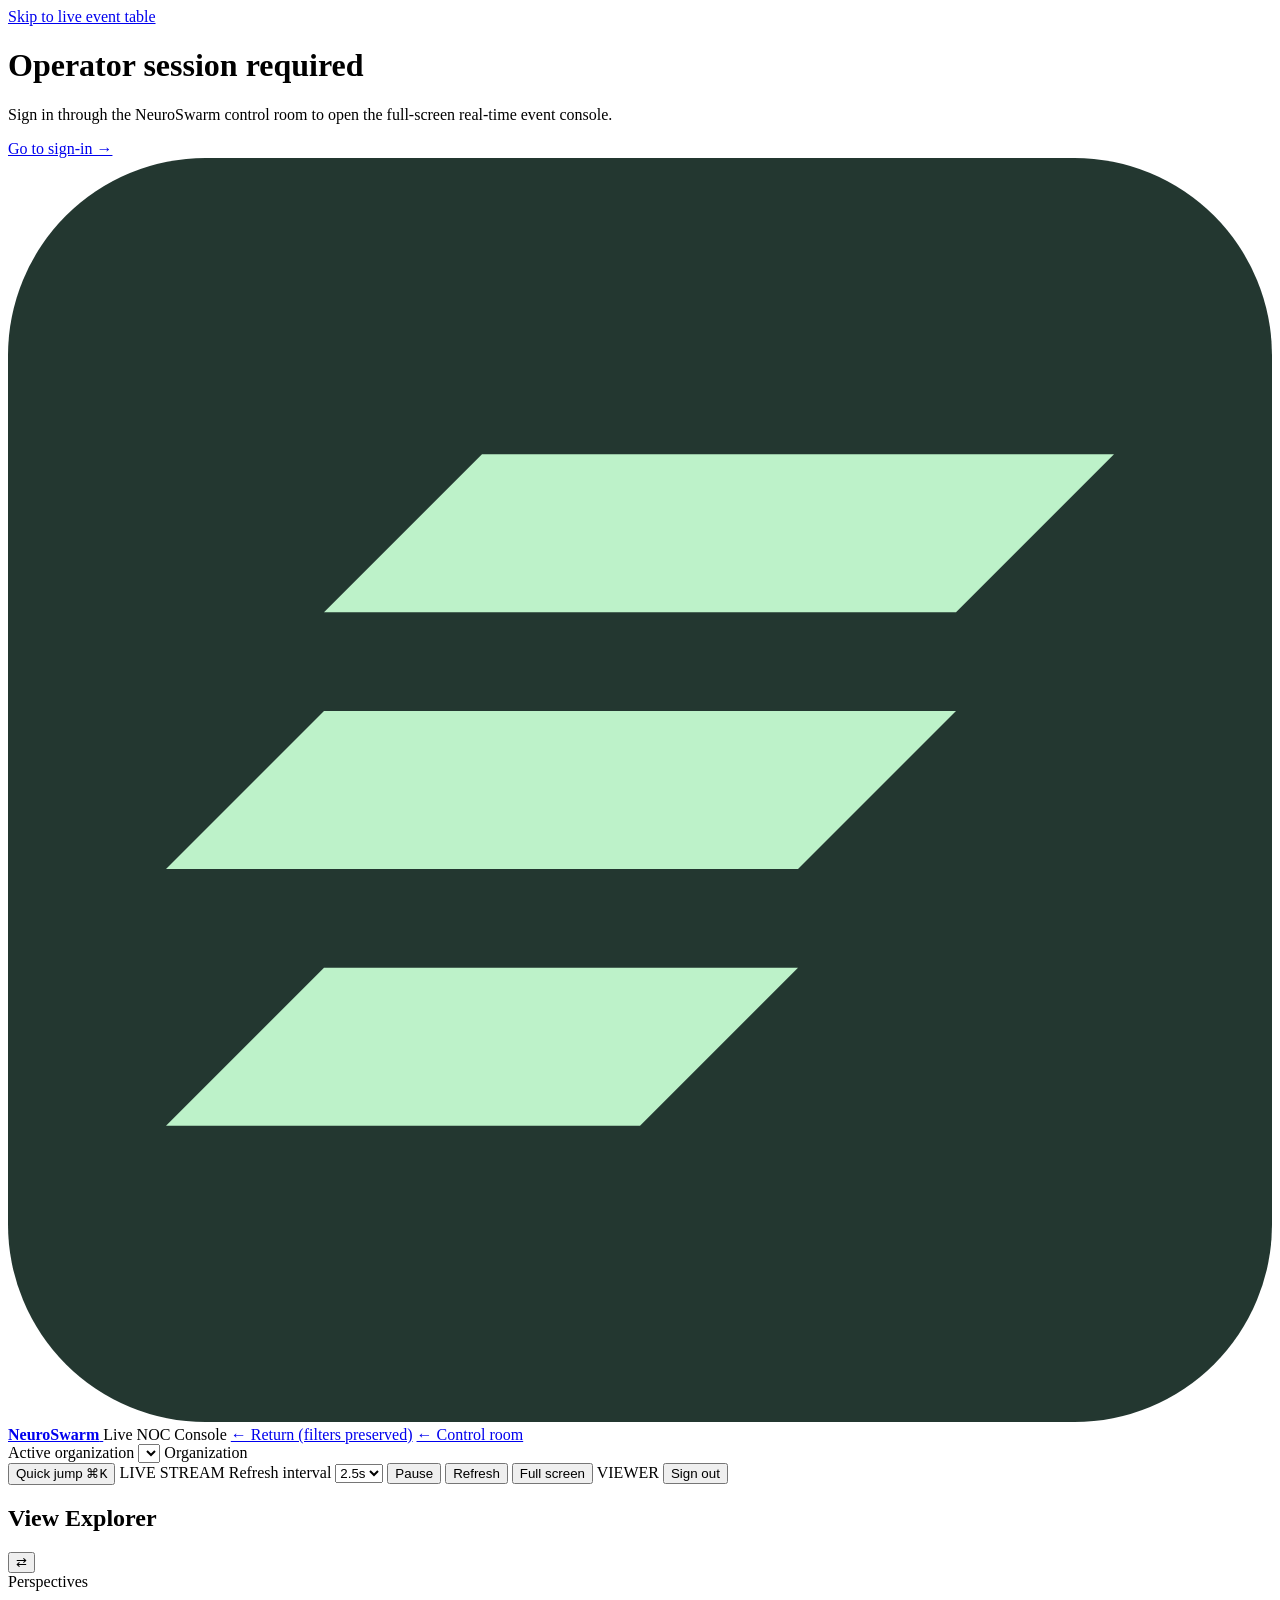
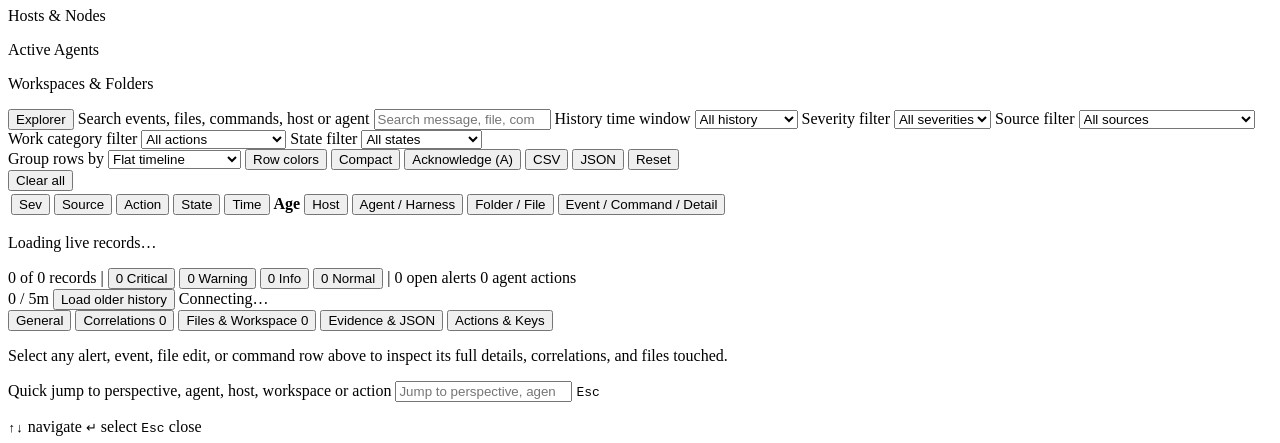
==== frontend/live.html @ e2f2a692 "Initial NeuroSwarm self-hosted release Co-authored-by: OpenBot <335604065+openbotgit[bot]@users.nore" ====
<!doctype html>
<html lang="en">
<head>
  <meta charset="utf-8">
  <meta name="viewport" content="width=device-width, initial-scale=1">
  <meta name="theme-color" content="#192823">
  <title>Live events · NeuroSwarm NOC</title>
  <link rel="icon" href="data:image/svg+xml,%3Csvg%20xmlns%3D%22http%3A%2F%2Fwww.w3.org%2F2000%2Fsvg%22%20viewBox%3D%220%200%2064%2064%22%20role%3D%22img%22%3E%3Ctitle%3ENeuroSwarm%3C%2Ftitle%3E%3Crect%20width%3D%2264%22%20height%3D%2264%22%20rx%3D%2210%22%20fill%3D%22%23192823%22%2F%3E%3Cg%20transform%3D%22translate%288%2013%29%22%3E%3Cpolygon%20fill%3D%22%23BDF2C9%22%20points%3D%2216%2C2%2048%2C2%2040%2C10%208%2C10%22%2F%3E%3Cpolygon%20fill%3D%22%23BDF2C9%22%20points%3D%228%2C15%2040%2C15%2032%2C23%200%2C23%22%2F%3E%3Cpolygon%20fill%3D%22%23BDF2C9%22%20points%3D%228%2C28%2032%2C28%2024%2C36%200%2C36%22%2F%3E%3C%2Fg%3E%3C%2Fsvg%3E" type="image/svg+xml">
  <link rel="stylesheet" href="/live.css">
</head>
<body>
  <a href="#table-wrap" class="sr-only skip-link">Skip to live event table</a>

  <div id="auth-gate" class="gate hidden" role="main">
    <div class="gate-card">
      <h1>Operator session required</h1>
      <p>Sign in through the NeuroSwarm control room to open the full-screen real-time event console.</p>
      <a href="/" class="btn primary">Go to sign-in →</a>
    </div>
  </div>

  <div id="app" class="shell row-tint hidden">
    <header class="topbar">
      <div class="top-left">
        <a href="/" class="brand" title="Back to main control room">
          <svg class="mark" viewBox="0 0 64 64" aria-hidden="true"><rect width="64" height="64" rx="10" fill="#233730"/><g transform="translate(8 13)" fill="#BDF2C9"><polygon points="16,2 48,2 40,10 8,10"/><polygon points="8,15 40,15 32,23 0,23"/><polygon points="8,28 32,28 24,36 0,36"/></g></svg>
          <strong>NeuroSwarm</strong>
        </a>
        <span class="title-chip">Live NOC Console</span>
        <a href="/" id="return-link" class="btn bar-btn return-bar-btn hidden">← Return (filters preserved)</a>
        <a href="/" class="btn bar-btn">← Control room</a>
        <div class="org-wrap">
          <label for="org-switcher" class="sr-only">Active organization</label>
          <select id="org-switcher" class="org-select hidden" aria-label="Switch active organization"></select>
          <span id="org-badge" class="org-pill">Organization</span>
        </div>
      </div>

      <div class="top-right">
        <button type="button" id="cmdk-btn" class="btn bar-btn cmdk-trigger" title="Quick jump &amp; actions (Ctrl+K / ⌘K)">Quick jump <kbd>⌘K</kbd></button>
        <span id="live-badge" class="live-pill live"><i aria-hidden="true"></i>LIVE</span>
        <span id="feed-mode-badge" class="mode-chip" title="Active telemetry transport">STREAM</span>
        <label for="interval" class="sr-only">Refresh interval</label>
        <select id="interval" class="top-select" title="Auto-refresh interval">
          <option value="2500" selected>2.5s</option>
          <option value="5000">5s</option>
          <option value="10000">10s</option>
          <option value="30000">30s</option>
        </select>
        <button type="button" id="pause" class="btn bar-btn" aria-pressed="false" title="Pause display while buffering incoming events (P)">Pause</button>
        <button type="button" id="refresh" class="btn bar-btn">Refresh</button>
        <button type="button" id="fullscreen" class="btn bar-btn" title="Toggle full screen (F)">Full screen</button>
        <span id="user-label" class="user-lbl"></span>
        <span id="role-badge" class="role-pill">VIEWER</span>
        <button type="button" id="logout" class="btn bar-btn">Sign out</button>
      </div>
    </header>

    <div class="workspace">
      <aside id="sidebar" class="sidebar" aria-label="View Explorer">
        <div class="pane-head">
          <h2>View Explorer</h2>
          <button type="button" id="sidebar-toggle" class="icon-btn" title="Collapse View Explorer" aria-label="Toggle View Explorer">⇄</button>
        </div>
        <div class="tree-scroll">
          <div class="tree-group">
            <div class="tree-heading">Perspectives</div>
            <ul id="perspectives" class="tree-list" role="listbox" aria-label="Event perspectives"></ul>
          </div>
          <div class="tree-group">
            <div class="tree-heading">Hosts &amp; Nodes</div>
            <ul id="host-tree" class="tree-list" aria-label="Hosts"></ul>
          </div>
          <div class="tree-group">
            <div class="tree-heading">Active Agents</div>
            <ul id="agent-tree" class="tree-list" aria-label="Agents"></ul>
          </div>
          <div class="tree-group">
            <div class="tree-heading">Workspaces &amp; Folders</div>
            <ul id="workspace-tree" class="tree-list" aria-label="Workspaces"></ul>
          </div>
        </div>
      </aside>

      <main class="main" id="main">
        <section class="browser-pane" aria-label="Real-time event and agent work browser">
          <div class="toolbar">
            <div class="toolbar-group">
              <button type="button" id="mobile-tree-btn" class="btn small mobile-only">Explorer</button>
              <label for="search" class="sr-only">Search events, files, commands, host or agent</label>
              <input id="search" class="search" type="search" placeholder="Search message, file, command, agent, host… ( / )" autocomplete="off">

              <label for="window" class="sr-only">History time window</label>
              <select id="window" class="select" title="History window">
                <option value="all" selected>All history</option>
                <option value="900">Last 15 min</option>
                <option value="3600">Last 1 hour</option>
                <option value="86400">Last 24 hours</option>
              </select>

              <label for="severity" class="sr-only">Severity filter</label>
              <select id="severity" class="select">
                <option value="">All severities</option>
                <option value="CRITICAL">Critical</option>
                <option value="ERROR">Error</option>
                <option value="WARNING">Warning</option>
                <option value="INFO">Info</option>
                <option value="NORMAL">Normal / OK</option>
              </select>

              <label for="kind" class="sr-only">Source filter</label>
              <select id="kind" class="select">
                <option value="">All sources</option>
                <option value="Alert">Alerts</option>
                <option value="Agent Work">Agent Work (files &amp; cmds)</option>
                <option value="Event">System / Agent Events</option>
                <option value="Collaboration">Collaboration</option>
                <option value="Audit">Audit Trail</option>
              </select>

              <label for="category" class="sr-only">Work category filter</label>
              <select id="category" class="select">
                <option value="">All actions</option>
                <option value="file_edit">Edit files</option>
                <option value="shell">Run commands</option>
                <option value="file_read">Read files</option>
                <option value="plan">Plan</option>
                <option value="coordination">Coordinate</option>
                <option value="web">Web &amp; browser</option>
                <option value="guardrail">Guardrail / Resource</option>
              </select>

              <label for="status" class="sr-only">State filter</label>
              <select id="status" class="select">
                <option value="">All states</option>
                <option value="OPEN">Open / Active</option>
                <option value="ACKED">Acknowledged</option>
                <option value="RESOLVED">Resolved / Done</option>
                <option value="RECORDED">Recorded</option>
              </select>
            </div>

            <div class="toolbar-group">
              <label for="group-mode" class="sr-only">Group rows by</label>
              <select id="group-mode" class="select" title="Group rows (SCOM style)">
                <option value="none">Flat timeline</option>
                <option value="severity">Group: Severity</option>
                <option value="agent">Group: Agent</option>
                <option value="workspace">Group: Workspace</option>
              </select>
              <button type="button" id="tint-btn" class="btn small active" aria-pressed="true" title="Toggle OMi full-row severity color tint">Row colors</button>
              <button type="button" id="density-btn" class="btn small" aria-pressed="false" title="Toggle row density (Compact / Comfortable)">Compact</button>
              <button type="button" id="ack-selected" class="btn small primary hidden">Acknowledge (A)</button>
              <button type="button" id="export-csv" class="btn small">CSV</button>
              <button type="button" id="export-json" class="btn small">JSON</button>
              <button type="button" id="reset-filters" class="btn small">Reset</button>
            </div>
          </div>

          <div id="scope-banner" class="scope-banner hidden">
            <div id="active-chips" class="active-chips"><span id="scope-text"></span></div>
            <button type="button" id="clear-scope" class="link-btn">Clear all</button>
          </div>

          <div id="table-wrap" class="table-wrap" tabindex="0">
            <table class="tbl" aria-label="Real-time alerts, events and agent work stream">
              <thead>
                <tr>
                  <th class="col-sev"><button type="button" class="sort-btn" data-sort="severity">Sev</button></th>
                  <th class="col-kind"><button type="button" class="sort-btn" data-sort="kind">Source</button></th>
                  <th class="col-cat"><button type="button" class="sort-btn" data-sort="categoryLabel">Action</button></th>
                  <th class="col-state"><button type="button" class="sort-btn" data-sort="status">State</button></th>
                  <th class="col-time"><button type="button" class="sort-btn" data-sort="ts">Time</button></th>
                  <th class="col-age">Age</th>
                  <th class="col-host"><button type="button" class="sort-btn" data-sort="host_id">Host</button></th>
                  <th class="col-agent"><button type="button" class="sort-btn" data-sort="agent">Agent / Harness</button></th>
                  <th class="col-where"><button type="button" class="sort-btn" data-sort="where">Folder / File</button></th>
                  <th class="col-msg"><button type="button" class="sort-btn" data-sort="message">Event / Command / Detail</button></th>
                </tr>
              </thead>
              <tbody id="rows"></tbody>
            </table>
            <p id="empty" class="empty-msg">Loading live records…</p>
          </div>

          <footer class="statusbar" role="status" aria-live="polite">
            <div class="status-left">
              <span id="count">0 of 0 records</span>
              <span class="sep" aria-hidden="true">|</span>
              <button type="button" class="counter sev-critical" data-quick-sev="CRITICAL" title="Filter Critical"><i aria-hidden="true"></i><span id="cnt-critical">0</span> Critical</button>
              <button type="button" class="counter sev-warning" data-quick-sev="WARNING" title="Filter Warning"><i aria-hidden="true"></i><span id="cnt-warning">0</span> Warning</button>
              <button type="button" class="counter sev-info" data-quick-sev="INFO" title="Filter Info"><i aria-hidden="true"></i><span id="cnt-info">0</span> Info</button>
              <button type="button" class="counter sev-normal" data-quick-sev="NORMAL" title="Filter Normal"><i aria-hidden="true"></i><span id="cnt-normal">0</span> Normal</button>
              <span class="sep" aria-hidden="true">|</span>
              <span id="open-alerts-cnt" class="open-badge">0 open alerts</span>
              <span id="work-steps-cnt" class="work-badge">0 agent actions</span>
            </div>
            <div class="status-right">
              <span id="rate-badge" class="rate-chip" title="Events observed in the last 5 minutes">0 / 5m</span>
              <button type="button" id="load-older" class="btn hidden" title="Load older persisted history">Load older history</button>
              <span id="sync">Connecting…</span>
            </div>
          </footer>
        </section>

        <div id="split-handle" class="split-handle" role="separator" aria-orientation="horizontal" aria-label="Resize details panel" aria-valuemin="180" aria-valuemax="560" aria-valuenow="272" tabindex="0" title="Drag or use Up/Down arrows to resize details pane"><span></span></div>

        <section id="details" class="detail-pane" aria-label="Selected event details and correlations">
          <div class="detail-head">
            <div class="detail-tabs" role="tablist" aria-label="Event detail tabs">
              <button type="button" class="dtab active" role="tab" aria-selected="true" data-dtab="general">General</button>
              <button type="button" class="dtab" role="tab" aria-selected="false" data-dtab="correlations">Correlations <span id="corr-count" class="tab-cnt">0</span></button>
              <button type="button" class="dtab" role="tab" aria-selected="false" data-dtab="files">Files &amp; Workspace <span id="files-count" class="tab-cnt">0</span></button>
              <button type="button" class="dtab" role="tab" aria-selected="false" data-dtab="evidence">Evidence &amp; JSON</button>
              <button type="button" class="dtab" role="tab" aria-selected="false" data-dtab="actions">Actions &amp; Keys</button>
            </div>
            <div id="detail-quick" class="detail-quick"></div>
          </div>
          <div id="detail" class="detail-body">
            <p class="muted">Select any alert, event, file edit, or command row above to inspect its full details, correlations, and files touched.</p>
          </div>
        </section>
      </main>
    </div>
  </div>

  <div id="cmdk-overlay" class="cmdk-overlay hidden" role="dialog" aria-modal="true" aria-labelledby="cmdk-label">
    <div class="cmdk-card">
      <div class="cmdk-head">
        <label id="cmdk-label" for="cmdk-input" class="sr-only">Quick jump to perspective, agent, host, workspace or action</label>
        <input id="cmdk-input" class="cmdk-input" type="search" placeholder="Jump to perspective, agent, host, folder, or action…" autocomplete="off">
        <kbd class="cmdk-esc">Esc</kbd>
      </div>
      <ul id="cmdk-list" class="cmdk-list" role="listbox" aria-label="Quick actions"></ul>
      <div class="cmdk-foot">
        <span><kbd>↑</kbd><kbd>↓</kbd> navigate</span>
        <span><kbd>↵</kbd> select</span>
        <span><kbd>Esc</kbd> close</span>
      </div>
    </div>
  </div>

  <dialog id="incident-dialog" aria-labelledby="incident-heading">
    <header class="incident-head">
      <h2 id="incident-heading">Incident</h2>
      <button type="button" class="btn" id="incident-refresh">Refresh</button>
      <button type="button" class="btn" id="incident-close" autofocus>Close</button>
    </header>
    <p id="incident-feedback" role="status"></p>
    <div id="incident-content"></div>
  </dialog>

  <div id="toast" class="toast hidden" role="status" aria-live="polite"></div>
  <script defer src="/live.js"></script>
</body>
</html>
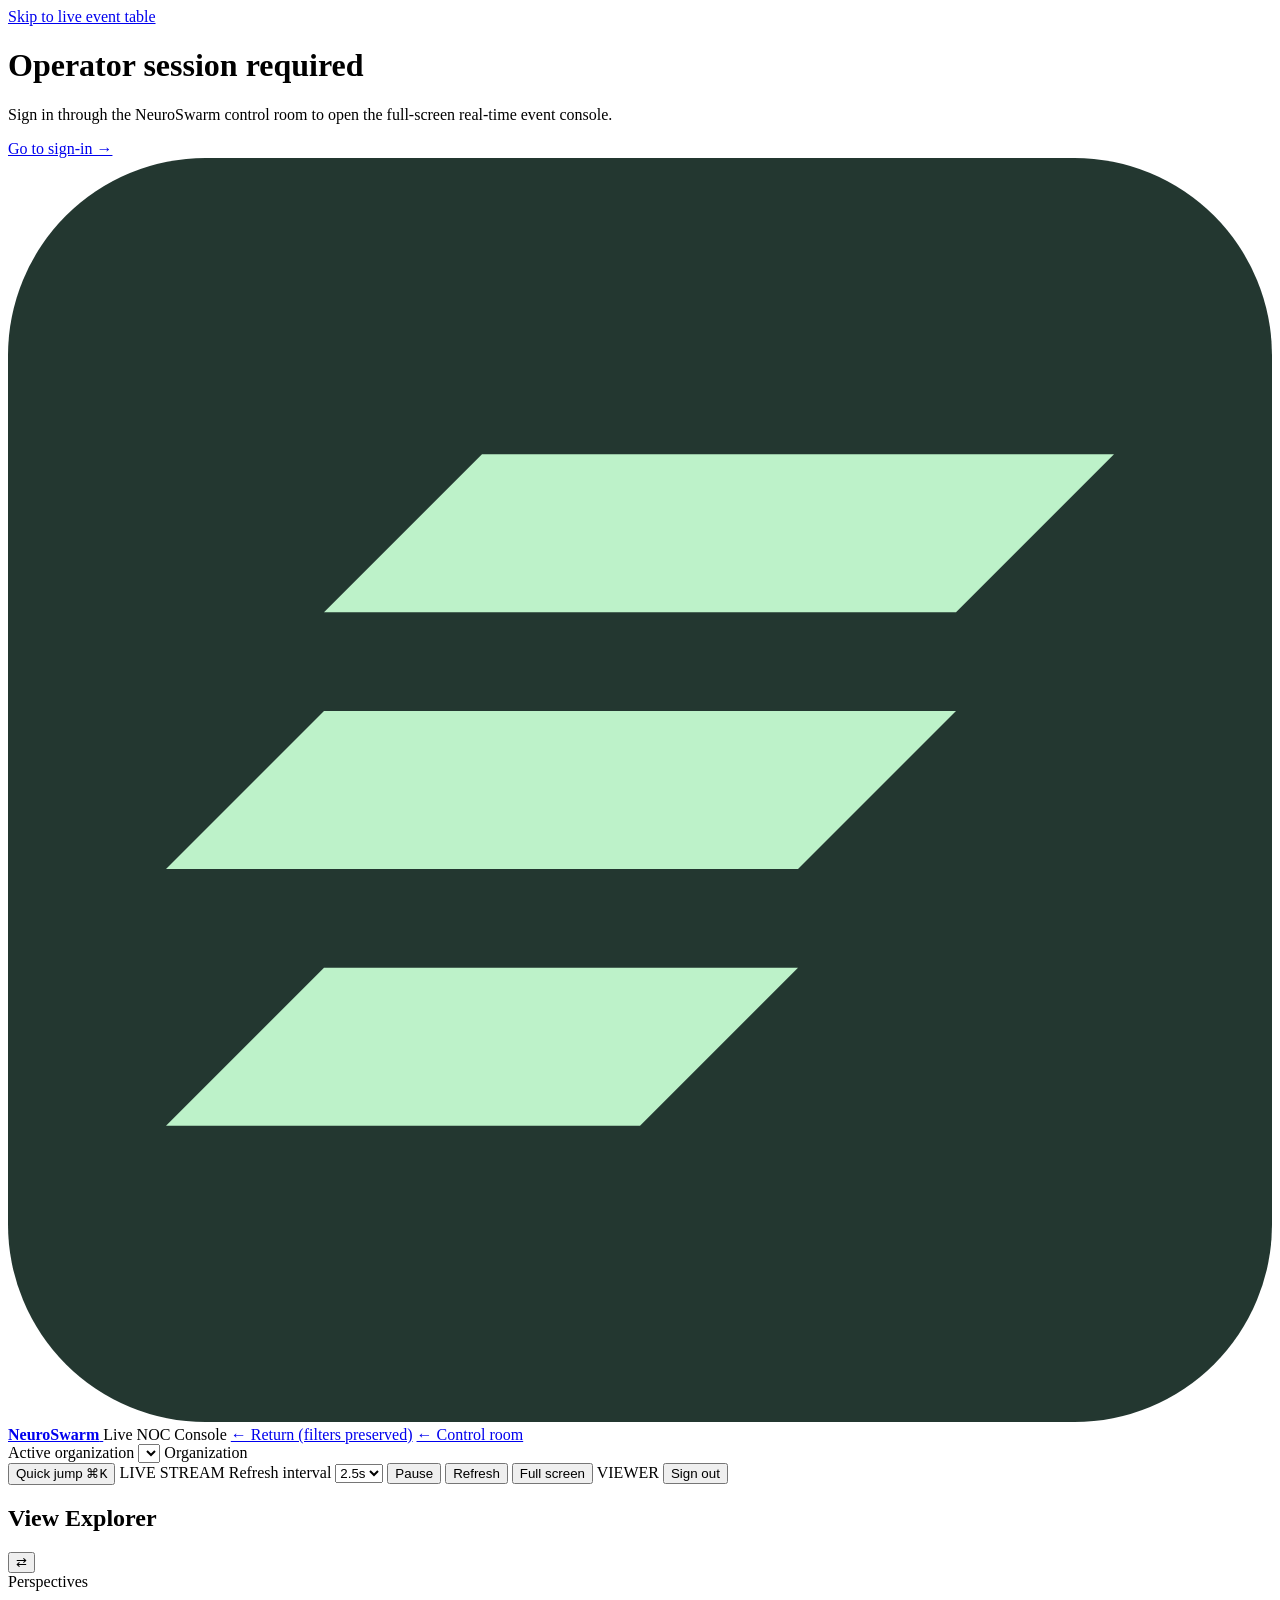
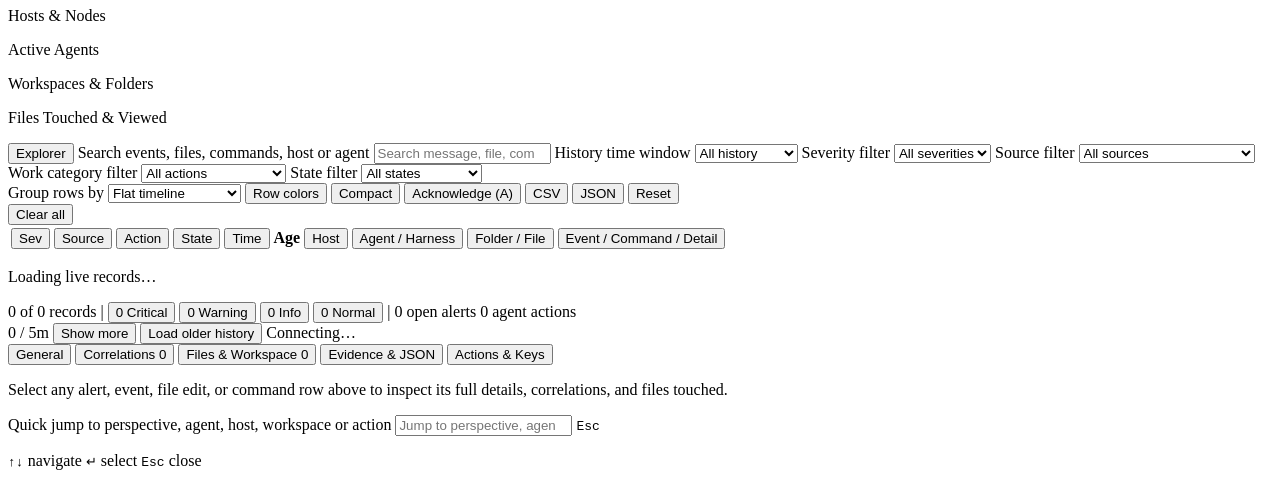
==== commit 53e8d8bf: "Speed up /live console, add event evidence modal, and clarify dashboard - Optimize /live rendering a" ====
--- a/frontend/live.html
+++ b/frontend/live.html
@@ -78,6 +78,10 @@
           <div class="tree-group">
             <div class="tree-heading">Workspaces &amp; Folders</div>
             <ul id="workspace-tree" class="tree-list" aria-label="Workspaces"></ul>
+          </div>
+          <div class="tree-group">
+            <div class="tree-heading">Files Touched &amp; Viewed</div>
+            <ul id="file-tree" class="tree-list" aria-label="Files touched or viewed"></ul>
           </div>
         </div>
       </aside>
@@ -197,6 +201,7 @@
             </div>
             <div class="status-right">
               <span id="rate-badge" class="rate-chip" title="Events observed in the last 5 minutes">0 / 5m</span>
+              <button type="button" id="show-more-rows" class="btn hidden" title="Show more loaded rows in the table">Show more</button>
               <button type="button" id="load-older" class="btn hidden" title="Load older persisted history">Load older history</button>
               <span id="sync">Connecting…</span>
             </div>
@@ -250,6 +255,20 @@
     <div id="incident-content"></div>
   </dialog>
 
+  <dialog id="event-dialog" class="event-dialog" aria-labelledby="event-dialog-title">
+    <header class="event-dialog-head">
+      <div class="event-dialog-title-wrap">
+        <h2 id="event-dialog-title">Event details</h2>
+        <span id="event-dialog-sub" class="muted"></span>
+      </div>
+      <div class="event-dialog-actions">
+        <button type="button" class="btn" id="event-dialog-copy">Copy JSON</button>
+        <button type="button" class="btn" id="event-dialog-close" autofocus>Close</button>
+      </div>
+    </header>
+    <div id="event-dialog-body" class="event-dialog-body"></div>
+  </dialog>
+
   <div id="toast" class="toast hidden" role="status" aria-live="polite"></div>
   <script defer src="/live.js"></script>
 </body>
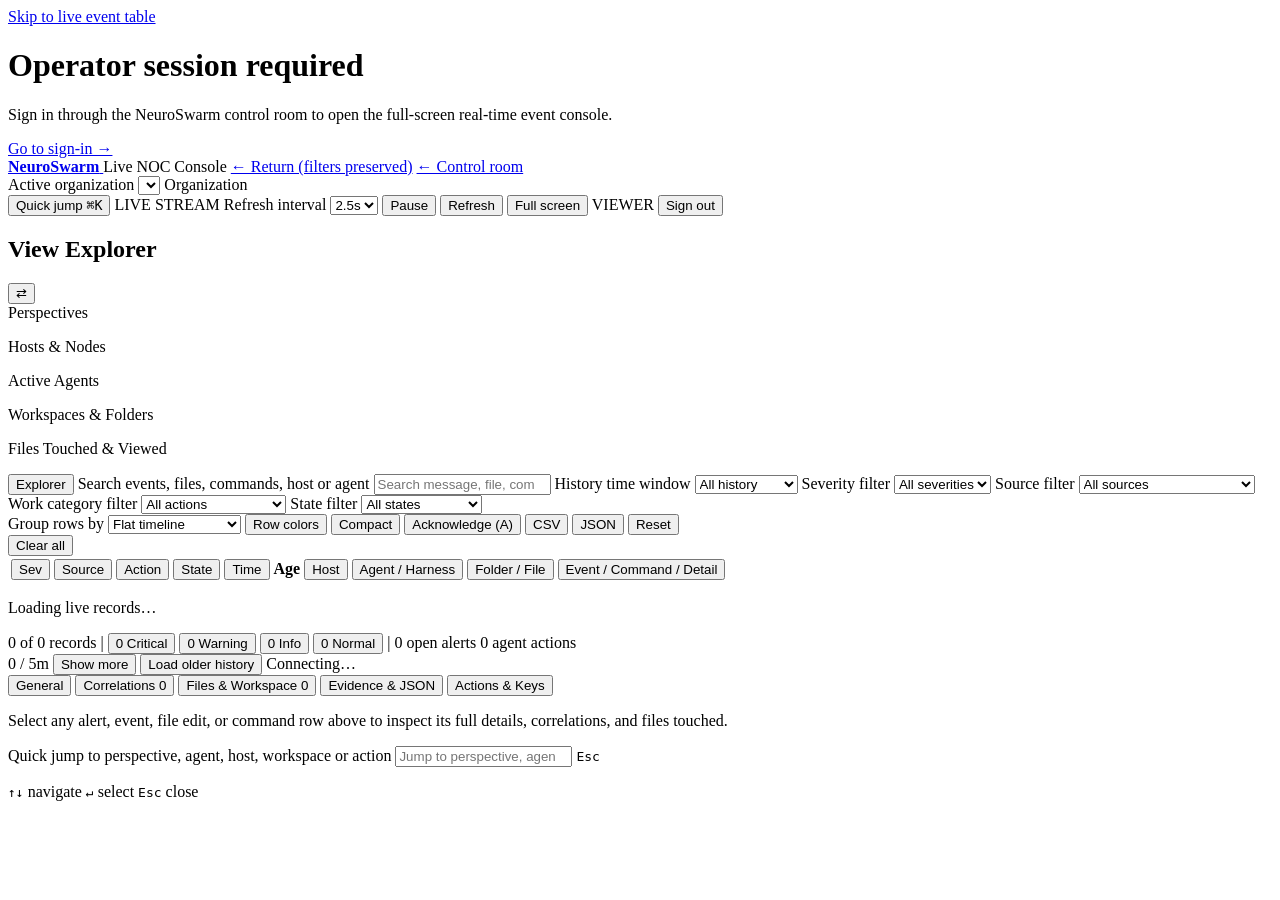
==== commit b6f73959: "Bring the NeuroSwarm identity to the public home and console Co-authored-by: OpenBot <335604065+open" ====
--- a/frontend/live.html
+++ b/frontend/live.html
@@ -3,10 +3,11 @@
 <head>
   <meta charset="utf-8">
   <meta name="viewport" content="width=device-width, initial-scale=1">
-  <meta name="theme-color" content="#192823">
+  <meta name="theme-color" content="#22231f">
   <title>Live events · NeuroSwarm NOC</title>
-  <link rel="icon" href="data:image/svg+xml,%3Csvg%20xmlns%3D%22http%3A%2F%2Fwww.w3.org%2F2000%2Fsvg%22%20viewBox%3D%220%200%2064%2064%22%20role%3D%22img%22%3E%3Ctitle%3ENeuroSwarm%3C%2Ftitle%3E%3Crect%20width%3D%2264%22%20height%3D%2264%22%20rx%3D%2210%22%20fill%3D%22%23192823%22%2F%3E%3Cg%20transform%3D%22translate%288%2013%29%22%3E%3Cpolygon%20fill%3D%22%23BDF2C9%22%20points%3D%2216%2C2%2048%2C2%2040%2C10%208%2C10%22%2F%3E%3Cpolygon%20fill%3D%22%23BDF2C9%22%20points%3D%228%2C15%2040%2C15%2032%2C23%200%2C23%22%2F%3E%3Cpolygon%20fill%3D%22%23BDF2C9%22%20points%3D%228%2C28%2032%2C28%2024%2C36%200%2C36%22%2F%3E%3C%2Fg%3E%3C%2Fsvg%3E" type="image/svg+xml">
+  <link rel="icon" href="data:image/svg+xml,%3Csvg%20xmlns%3D%22http%3A%2F%2Fwww.w3.org%2F2000%2Fsvg%22%20viewBox%3D%220%200%2064%2064%22%20role%3D%22img%22%3E%3Ctitle%3ENeuroSwarm%3C%2Ftitle%3E%3Crect%20width%3D%2264%22%20height%3D%2264%22%20rx%3D%2210%22%20fill%3D%22%2322231f%22%2F%3E%3Cg%20transform%3D%22translate%288%2013%29%22%3E%3Cpolygon%20fill%3D%22%23f2b79a%22%20points%3D%2216%2C2%2048%2C2%2040%2C10%208%2C10%22%2F%3E%3Cpolygon%20fill%3D%22%23f2b79a%22%20points%3D%228%2C15%2040%2C15%2032%2C23%200%2C23%22%2F%3E%3Cpolygon%20fill%3D%22%23f2b79a%22%20points%3D%228%2C28%2032%2C28%2024%2C36%200%2C36%22%2F%3E%3C%2Fg%3E%3C%2Fsvg%3E" type="image/svg+xml">
   <link rel="stylesheet" href="/live.css">
+  <link rel="stylesheet" href="/identity.css">
 </head>
 <body>
   <a href="#table-wrap" class="sr-only skip-link">Skip to live event table</a>
@@ -15,7 +16,7 @@
     <div class="gate-card">
       <h1>Operator session required</h1>
       <p>Sign in through the NeuroSwarm control room to open the full-screen real-time event console.</p>
-      <a href="/" class="btn primary">Go to sign-in →</a>
+      <a href="/#access" class="btn primary">Go to sign-in →</a>
     </div>
   </div>
 
@@ -23,7 +24,7 @@
     <header class="topbar">
       <div class="top-left">
         <a href="/" class="brand" title="Back to main control room">
-          <svg class="mark" viewBox="0 0 64 64" aria-hidden="true"><rect width="64" height="64" rx="10" fill="#233730"/><g transform="translate(8 13)" fill="#BDF2C9"><polygon points="16,2 48,2 40,10 8,10"/><polygon points="8,15 40,15 32,23 0,23"/><polygon points="8,28 32,28 24,36 0,36"/></g></svg>
+          <span class="foil-mark" aria-hidden="true"></span>
           <strong>NeuroSwarm</strong>
         </a>
         <span class="title-chip">Live NOC Console</span>
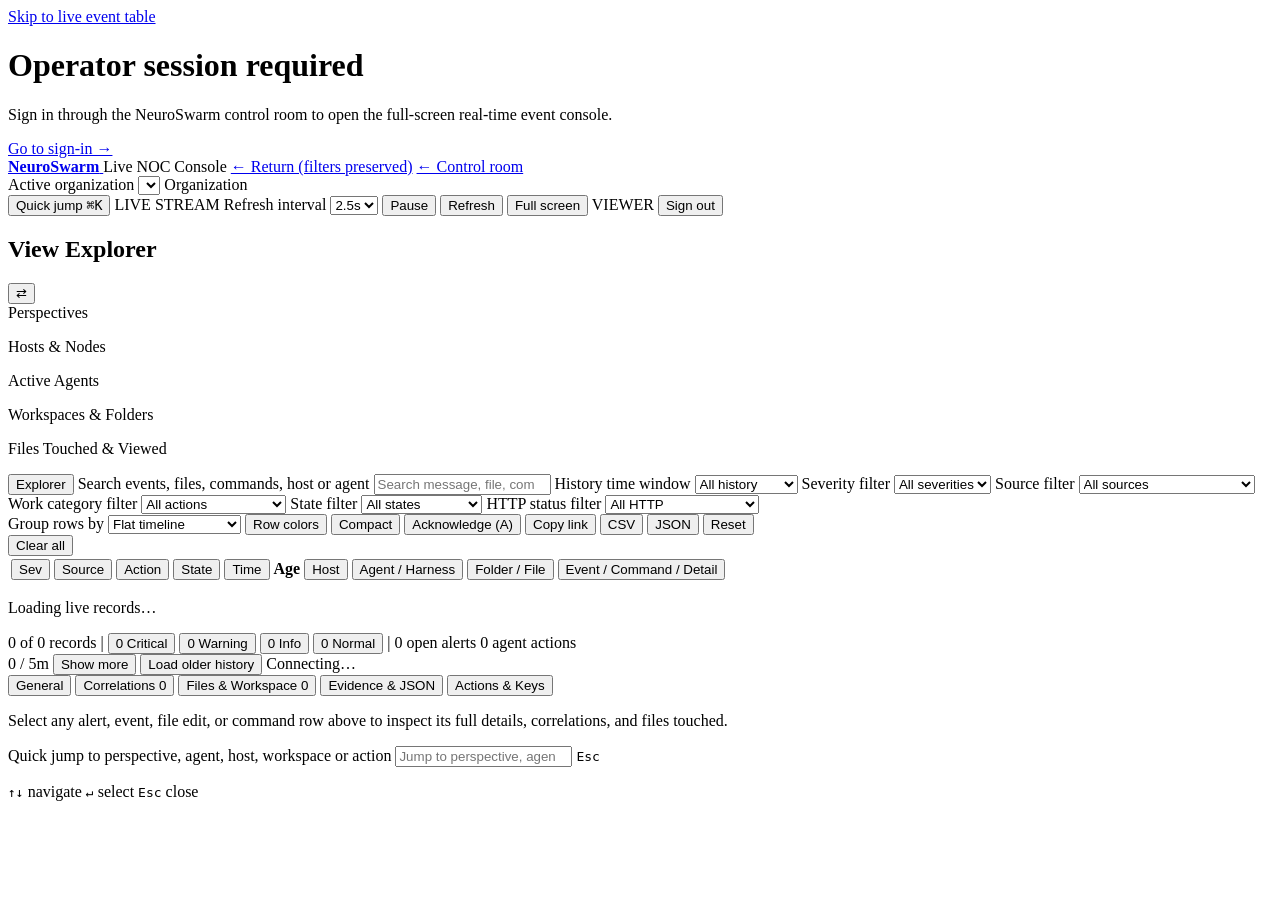
==== commit 8900ec8b: "Filter HTTP failures and preserve diagnostic views in Live URLs Add status filtering across loaded h" ====
--- a/frontend/live.html
+++ b/frontend/live.html
@@ -3,9 +3,9 @@
 <head>
   <meta charset="utf-8">
   <meta name="viewport" content="width=device-width, initial-scale=1">
-  <meta name="theme-color" content="#22231f">
+  <meta name="theme-color" content="#192823">
   <title>Live events · NeuroSwarm NOC</title>
-  <link rel="icon" href="data:image/svg+xml,%3Csvg%20xmlns%3D%22http%3A%2F%2Fwww.w3.org%2F2000%2Fsvg%22%20viewBox%3D%220%200%2064%2064%22%20role%3D%22img%22%3E%3Ctitle%3ENeuroSwarm%3C%2Ftitle%3E%3Crect%20width%3D%2264%22%20height%3D%2264%22%20rx%3D%2210%22%20fill%3D%22%2322231f%22%2F%3E%3Cg%20transform%3D%22translate%288%2013%29%22%3E%3Cpolygon%20fill%3D%22%23f2b79a%22%20points%3D%2216%2C2%2048%2C2%2040%2C10%208%2C10%22%2F%3E%3Cpolygon%20fill%3D%22%23f2b79a%22%20points%3D%228%2C15%2040%2C15%2032%2C23%200%2C23%22%2F%3E%3Cpolygon%20fill%3D%22%23f2b79a%22%20points%3D%228%2C28%2032%2C28%2024%2C36%200%2C36%22%2F%3E%3C%2Fg%3E%3C%2Fsvg%3E" type="image/svg+xml">
+  <link rel="icon" href="data:image/svg+xml,%3Csvg%20xmlns%3D%22http%3A%2F%2Fwww.w3.org%2F2000%2Fsvg%22%20viewBox%3D%220%200%2064%2064%22%20role%3D%22img%22%3E%3Ctitle%3ENeuroSwarm%3C%2Ftitle%3E%3Crect%20width%3D%2264%22%20height%3D%2264%22%20rx%3D%2210%22%20fill%3D%22%23192823%22%2F%3E%3Cg%20transform%3D%22translate%288%2013%29%22%3E%3Cpolygon%20fill%3D%22%23BDF2C9%22%20points%3D%2216%2C2%2048%2C2%2040%2C10%208%2C10%22%2F%3E%3Cpolygon%20fill%3D%22%23BDF2C9%22%20points%3D%228%2C15%2040%2C15%2032%2C23%200%2C23%22%2F%3E%3Cpolygon%20fill%3D%22%23BDF2C9%22%20points%3D%228%2C28%2032%2C28%2024%2C36%200%2C36%22%2F%3E%3C%2Fg%3E%3C%2Fsvg%3E" type="image/svg+xml">
   <link rel="stylesheet" href="/live.css">
   <link rel="stylesheet" href="/identity.css">
 </head>
@@ -61,12 +61,12 @@
       <aside id="sidebar" class="sidebar" aria-label="View Explorer">
         <div class="pane-head">
           <h2>View Explorer</h2>
-          <button type="button" id="sidebar-toggle" class="icon-btn" title="Collapse View Explorer" aria-label="Toggle View Explorer">⇄</button>
+          <button type="button" id="sidebar-toggle" class="icon-btn" title="Collapse View Explorer" aria-label="Toggle View Explorer" aria-expanded="true">⇄</button>
         </div>
         <div class="tree-scroll">
           <div class="tree-group">
             <div class="tree-heading">Perspectives</div>
-            <ul id="perspectives" class="tree-list" role="listbox" aria-label="Event perspectives"></ul>
+            <ul id="perspectives" class="tree-list" aria-label="Event perspectives"></ul>
           </div>
           <div class="tree-group">
             <div class="tree-heading">Hosts &amp; Nodes</div>
@@ -91,7 +91,7 @@
         <section class="browser-pane" aria-label="Real-time event and agent work browser">
           <div class="toolbar">
             <div class="toolbar-group">
-              <button type="button" id="mobile-tree-btn" class="btn small mobile-only">Explorer</button>
+              <button type="button" id="mobile-tree-btn" class="btn small mobile-only" aria-expanded="false" aria-controls="sidebar">Explorer</button>
               <label for="search" class="sr-only">Search events, files, commands, host or agent</label>
               <input id="search" class="search" type="search" placeholder="Search message, file, command, agent, host… ( / )" autocomplete="off">
 
@@ -143,6 +143,21 @@
                 <option value="RESOLVED">Resolved / Done</option>
                 <option value="RECORDED">Recorded</option>
               </select>
+
+              <label for="http-filter" class="sr-only">HTTP status filter</label>
+              <select id="http-filter" class="select" title="Filter by recorded HTTP status">
+                <option value="">All HTTP</option>
+                <option value="errors">HTTP errors (4xx/5xx)</option>
+                <option value="4xx">HTTP 4xx</option>
+                <option value="5xx">HTTP 5xx</option>
+                <option value="401">HTTP 401</option>
+                <option value="403">HTTP 403</option>
+                <option value="404">HTTP 404</option>
+                <option value="429">HTTP 429</option>
+                <option value="500">HTTP 500</option>
+                <option value="502">HTTP 502</option>
+                <option value="503">HTTP 503</option>
+              </select>
             </div>
 
             <div class="toolbar-group">
@@ -156,6 +171,7 @@
               <button type="button" id="tint-btn" class="btn small active" aria-pressed="true" title="Toggle OMi full-row severity color tint">Row colors</button>
               <button type="button" id="density-btn" class="btn small" aria-pressed="false" title="Toggle row density (Compact / Comfortable)">Compact</button>
               <button type="button" id="ack-selected" class="btn small primary hidden">Acknowledge (A)</button>
+              <button type="button" id="copy-link" class="btn small" title="Copy shareable diagnostic filter link">Copy link</button>
               <button type="button" id="export-csv" class="btn small">CSV</button>
               <button type="button" id="export-json" class="btn small">JSON</button>
               <button type="button" id="reset-filters" class="btn small">Reset</button>
@@ -167,20 +183,20 @@
             <button type="button" id="clear-scope" class="link-btn">Clear all</button>
           </div>
 
-          <div id="table-wrap" class="table-wrap" tabindex="0">
+          <div id="table-wrap" class="table-wrap" tabindex="0" aria-label="Live event stream table">
             <table class="tbl" aria-label="Real-time alerts, events and agent work stream">
               <thead>
                 <tr>
-                  <th class="col-sev"><button type="button" class="sort-btn" data-sort="severity">Sev</button></th>
-                  <th class="col-kind"><button type="button" class="sort-btn" data-sort="kind">Source</button></th>
-                  <th class="col-cat"><button type="button" class="sort-btn" data-sort="categoryLabel">Action</button></th>
-                  <th class="col-state"><button type="button" class="sort-btn" data-sort="status">State</button></th>
-                  <th class="col-time"><button type="button" class="sort-btn" data-sort="ts">Time</button></th>
-                  <th class="col-age">Age</th>
-                  <th class="col-host"><button type="button" class="sort-btn" data-sort="host_id">Host</button></th>
-                  <th class="col-agent"><button type="button" class="sort-btn" data-sort="agent">Agent / Harness</button></th>
-                  <th class="col-where"><button type="button" class="sort-btn" data-sort="where">Folder / File</button></th>
-                  <th class="col-msg"><button type="button" class="sort-btn" data-sort="message">Event / Command / Detail</button></th>
+                  <th scope="col" class="col-sev" aria-sort="none"><button type="button" class="sort-btn" data-sort="severity">Sev</button></th>
+                  <th scope="col" class="col-kind" aria-sort="none"><button type="button" class="sort-btn" data-sort="kind">Source</button></th>
+                  <th scope="col" class="col-cat" aria-sort="none"><button type="button" class="sort-btn" data-sort="categoryLabel">Action</button></th>
+                  <th scope="col" class="col-state" aria-sort="none"><button type="button" class="sort-btn" data-sort="status">State</button></th>
+                  <th scope="col" class="col-time" aria-sort="descending"><button type="button" class="sort-btn" data-sort="ts">Time</button></th>
+                  <th scope="col" class="col-age">Age</th>
+                  <th scope="col" class="col-host" aria-sort="none"><button type="button" class="sort-btn" data-sort="host_id">Host</button></th>
+                  <th scope="col" class="col-agent" aria-sort="none"><button type="button" class="sort-btn" data-sort="agent">Agent / Harness</button></th>
+                  <th scope="col" class="col-where" aria-sort="none"><button type="button" class="sort-btn" data-sort="where">Folder / File</button></th>
+                  <th scope="col" class="col-msg" aria-sort="none"><button type="button" class="sort-btn" data-sort="message">Event / Command / Detail</button></th>
                 </tr>
               </thead>
               <tbody id="rows"></tbody>
@@ -214,15 +230,15 @@
         <section id="details" class="detail-pane" aria-label="Selected event details and correlations">
           <div class="detail-head">
             <div class="detail-tabs" role="tablist" aria-label="Event detail tabs">
-              <button type="button" class="dtab active" role="tab" aria-selected="true" data-dtab="general">General</button>
-              <button type="button" class="dtab" role="tab" aria-selected="false" data-dtab="correlations">Correlations <span id="corr-count" class="tab-cnt">0</span></button>
-              <button type="button" class="dtab" role="tab" aria-selected="false" data-dtab="files">Files &amp; Workspace <span id="files-count" class="tab-cnt">0</span></button>
-              <button type="button" class="dtab" role="tab" aria-selected="false" data-dtab="evidence">Evidence &amp; JSON</button>
-              <button type="button" class="dtab" role="tab" aria-selected="false" data-dtab="actions">Actions &amp; Keys</button>
+              <button type="button" id="dtab-general" class="dtab active" role="tab" aria-selected="true" aria-controls="detail" tabindex="0" data-dtab="general">General</button>
+              <button type="button" id="dtab-correlations" class="dtab" role="tab" aria-selected="false" aria-controls="detail" tabindex="-1" data-dtab="correlations">Correlations <span id="corr-count" class="tab-cnt">0</span></button>
+              <button type="button" id="dtab-files" class="dtab" role="tab" aria-selected="false" aria-controls="detail" tabindex="-1" data-dtab="files">Files &amp; Workspace <span id="files-count" class="tab-cnt">0</span></button>
+              <button type="button" id="dtab-evidence" class="dtab" role="tab" aria-selected="false" aria-controls="detail" tabindex="-1" data-dtab="evidence">Evidence &amp; JSON</button>
+              <button type="button" id="dtab-actions" class="dtab" role="tab" aria-selected="false" aria-controls="detail" tabindex="-1" data-dtab="actions">Actions &amp; Keys</button>
             </div>
             <div id="detail-quick" class="detail-quick"></div>
           </div>
-          <div id="detail" class="detail-body">
+          <div id="detail" class="detail-body" role="tabpanel" aria-labelledby="dtab-general" tabindex="0">
             <p class="muted">Select any alert, event, file edit, or command row above to inspect its full details, correlations, and files touched.</p>
           </div>
         </section>
@@ -270,6 +286,7 @@
     <div id="event-dialog-body" class="event-dialog-body"></div>
   </dialog>
 
+  <div id="a11y-announce" class="sr-only" aria-live="polite" aria-atomic="true"></div>
   <div id="toast" class="toast hidden" role="status" aria-live="polite"></div>
   <script defer src="/live.js"></script>
 </body>
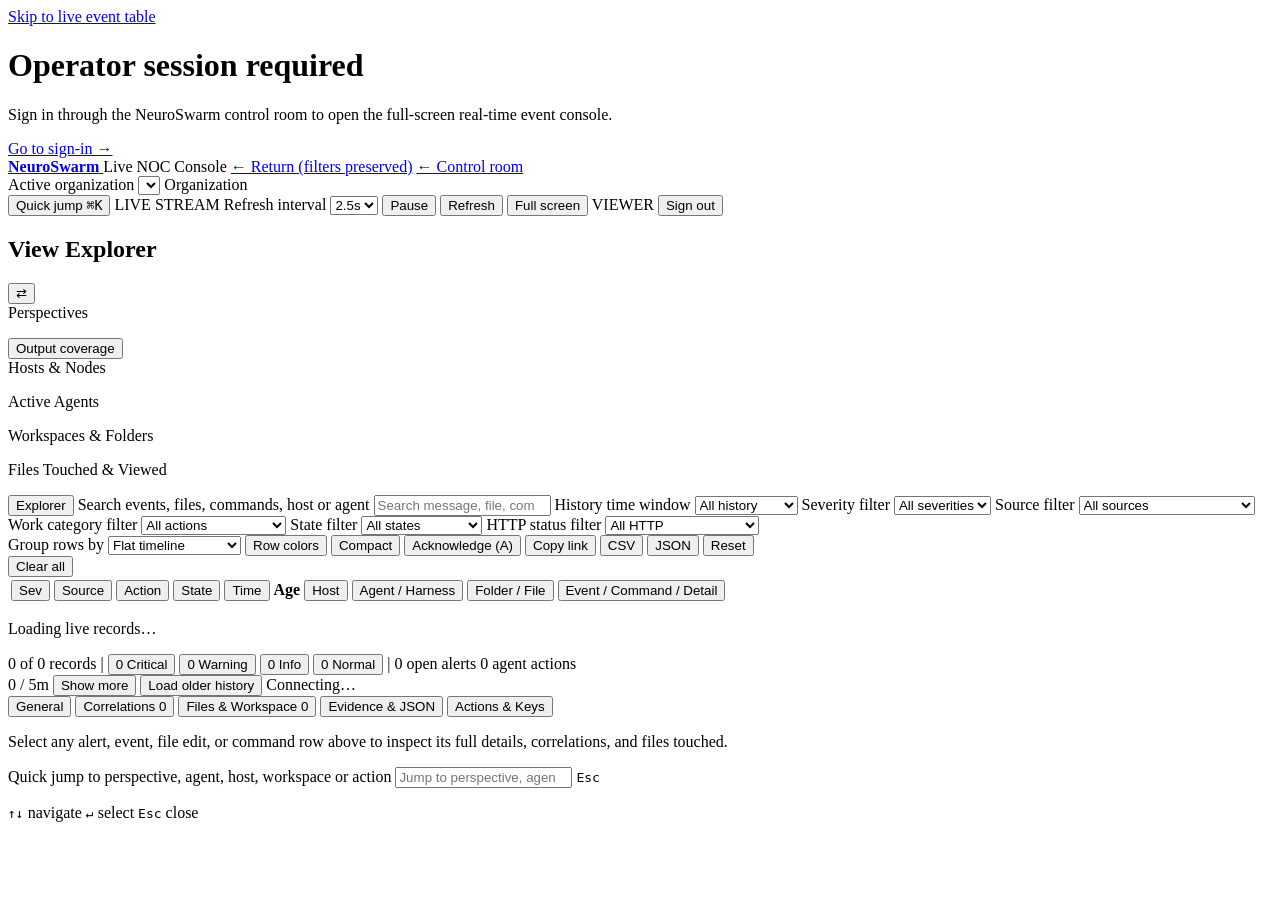
==== commit e1291206: "Drill down from Live output coverage to exact events Refs #10  Co-authored-by: OpenBot <335604065+op" ====
--- a/frontend/live.html
+++ b/frontend/live.html
@@ -67,6 +67,7 @@
           <div class="tree-group">
             <div class="tree-heading">Perspectives</div>
             <ul id="perspectives" class="tree-list" aria-label="Event perspectives"></ul>
+            <button type="button" id="open-output-coverage" class="btn small" aria-haspopup="dialog">Output coverage</button>
           </div>
           <div class="tree-group">
             <div class="tree-heading">Hosts &amp; Nodes</div>
@@ -262,6 +263,43 @@
     </div>
   </div>
 
+  <dialog id="output-coverage" class="event-dialog" aria-labelledby="coverage-title">
+    <header class="event-dialog-head">
+      <div class="event-dialog-title-wrap">
+        <h2 id="coverage-title">Output coverage</h2>
+        <p id="coverage-period" class="event-dialog-sub"></p>
+      </div>
+      <form method="dialog"><button class="btn" autofocus>Close</button></form>
+    </header>
+    <div class="event-dialog-body">
+      <div class="incident-controls">
+        <label for="coverage-window">Time window</label>
+        <select id="coverage-window">
+          <option value="3600">Last hour</option>
+          <option value="86400">Last 24 hours</option>
+          <option value="604800">Last 7 days</option>
+        </select>
+        <button id="coverage-refresh" type="button" class="btn small">Refresh counts</button>
+      </div>
+      <p id="coverage-status" role="status" aria-live="polite"></p>
+      <section id="coverage-summary" aria-label="Counts by program">
+        <p>Completed calls have a final status, output or exit code. Recorded output includes empty results. Pending calls are excluded from output counts. File previews are counted separately.</p>
+        <div class="coverage-scroll" role="region" aria-label="Program counts" tabindex="0">
+          <table class="coverage-table">
+            <thead><tr><th scope="col">Program or tool</th><th scope="col">Completed</th><th scope="col">Output recorded</th><th scope="col">Output missing</th><th scope="col">Breakdown</th></tr></thead>
+            <tbody id="coverage-counts"></tbody>
+          </table>
+        </div>
+      </section>
+      <section id="coverage-detail" aria-labelledby="coverage-selection" hidden>
+        <button id="coverage-back" type="button" class="btn small">Back to counts</button>
+        <h3 id="coverage-selection" tabindex="-1"></h3>
+        <ol id="coverage-events"></ol>
+        <button id="coverage-more" type="button" class="btn small" hidden>Show more events</button>
+      </section>
+    </div>
+  </dialog>
+
   <dialog id="incident-dialog" aria-labelledby="incident-heading">
     <header class="incident-head">
       <h2 id="incident-heading">Incident</h2>
@@ -288,6 +326,7 @@
 
   <div id="a11y-announce" class="sr-only" aria-live="polite" aria-atomic="true"></div>
   <div id="toast" class="toast hidden" role="status" aria-live="polite"></div>
+  <script defer src="/output-coverage.js"></script>
   <script defer src="/live.js"></script>
 </body>
 </html>
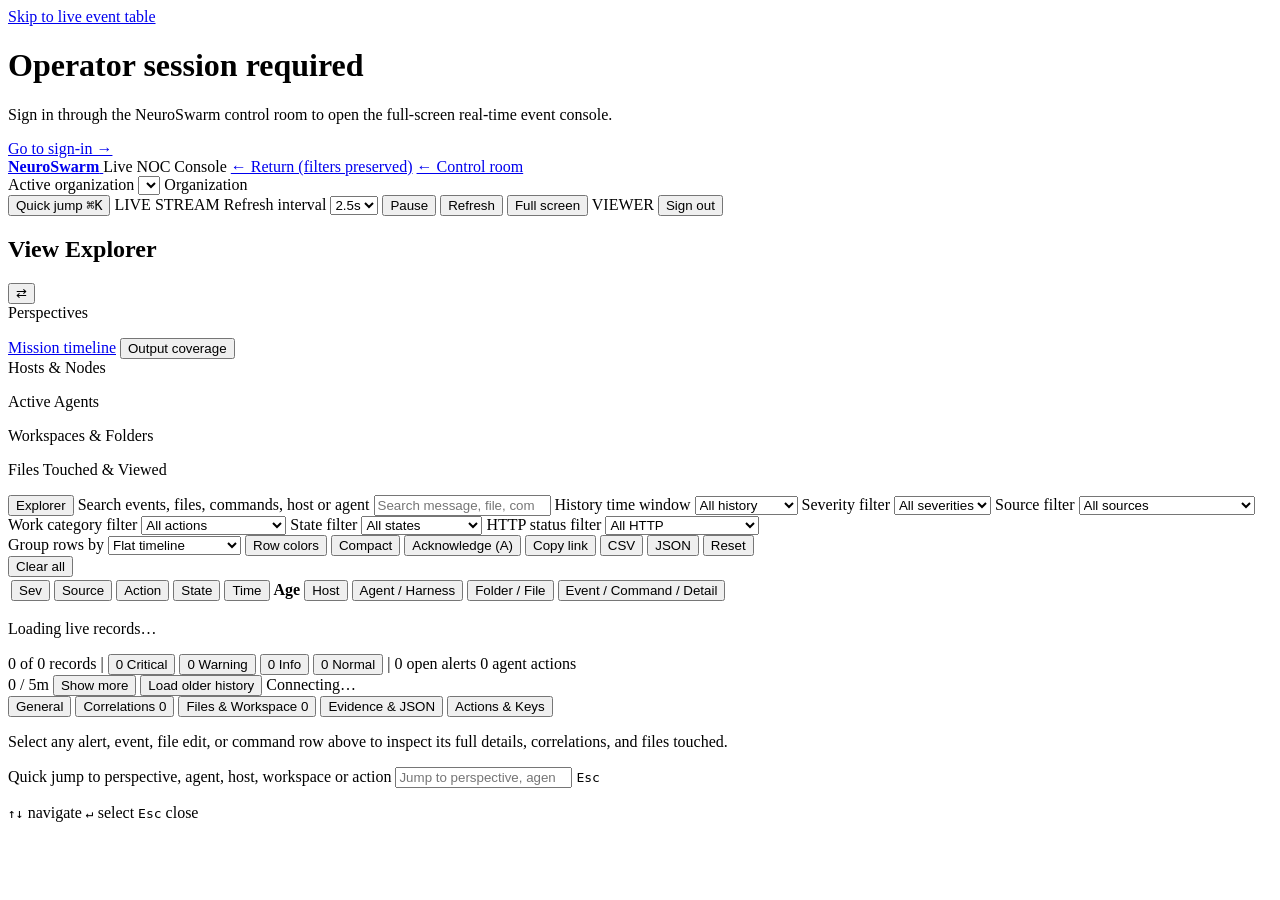
==== commit 26de1a66: "Link shared mission conversations, reports and source actions in the activity map and Live Co-author" ====
--- a/frontend/live.html
+++ b/frontend/live.html
@@ -67,6 +67,7 @@
           <div class="tree-group">
             <div class="tree-heading">Perspectives</div>
             <ul id="perspectives" class="tree-list" aria-label="Event perspectives"></ul>
+            <a class="btn small" href="/missions">Mission timeline</a>
             <button type="button" id="open-output-coverage" class="btn small" aria-haspopup="dialog">Output coverage</button>
           </div>
           <div class="tree-group">
